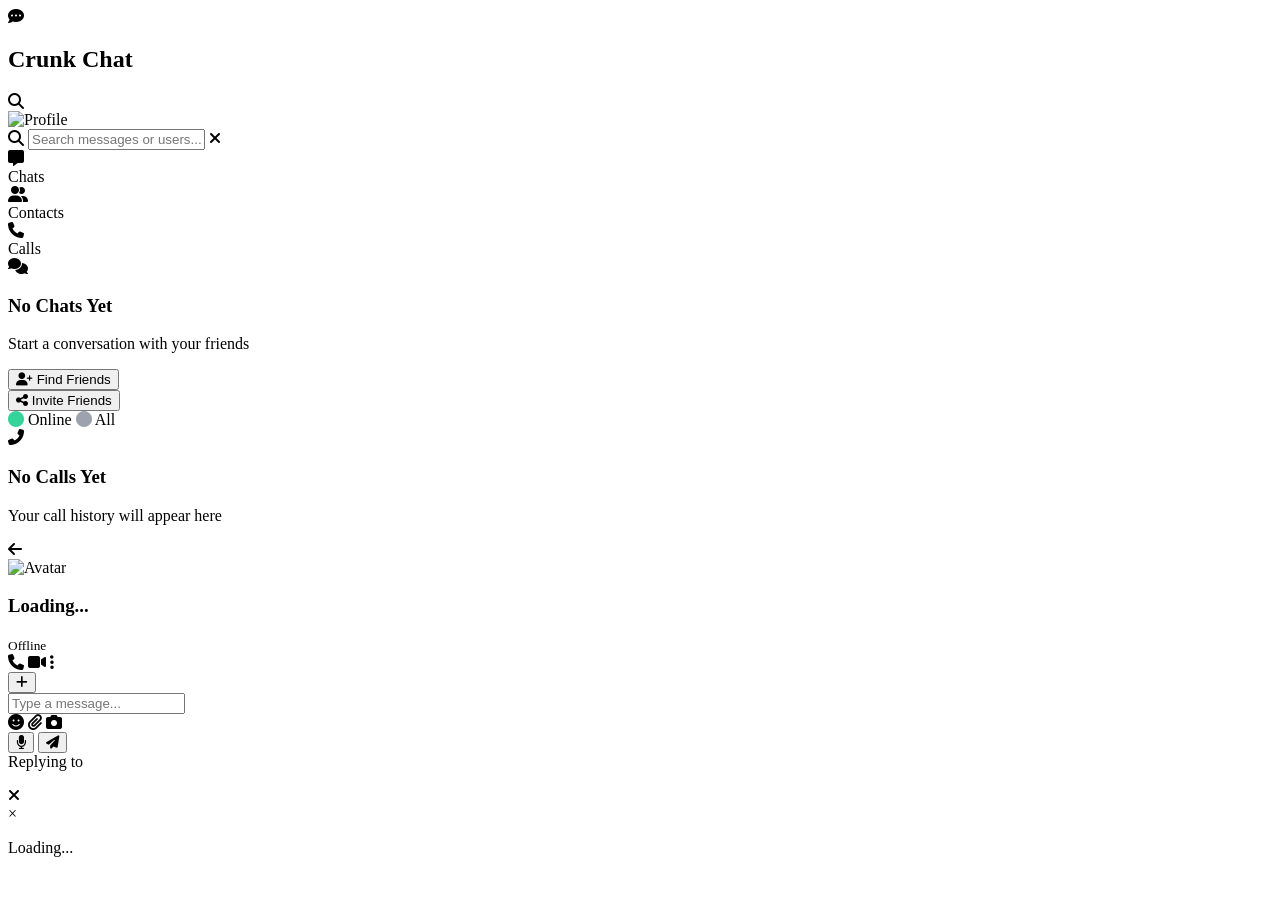
==== chat.html @ 5d9bda1d "Create chat.html" ====
<!DOCTYPE html>
<html lang="en">
<head>
    <meta charset="UTF-8">
    <meta name="viewport" content="width=device-width, initial-scale=1.0, maximum-scale=1.0, user-scalable=no">
    <title>Crunk Chat - Connect with Friends</title>
    
    <!-- Font Awesome Icons -->
    <link rel="stylesheet" href="https://cdnjs.cloudflare.com/ajax/libs/font-awesome/6.4.0/css/all.min.css">
    
    <!-- Custom CSS -->
    <link rel="stylesheet" href="chat.css">
    
    <!-- Firebase SDK -->
    <script src="https://www.gstatic.com/firebasejs/10.7.0/firebase-app.js"></script>
    <script src="https://www.gstatic.com/firebasejs/10.7.0/firebase-auth.js"></script>
    <script src="https://www.gstatic.com/firebasejs/10.7.0/firebase-firestore.js"></script>
    <script src="https://www.gstatic.com/firebasejs/10.7.0/firebase-storage.js"></script>
    
    <meta name="description" content="Chat with friends on Crunk Chat">
    <meta name="theme-color" content="#34d399">
    
    <!-- PWA Manifest -->
    <link rel="manifest" href="manifest.json">
</head>
<body>
    <div class="app-container">
        <!-- Main Home Screen -->
        <div id="home-screen" class="screen active">
            <!-- Header -->
            <header class="header">
                <div class="top-bar">
                    <div class="logo-area">
                        <i class="fas fa-comment-dots logo-icon"></i>
                        <h2>Crunk Chat</h2>
                    </div>
                    <div class="header-actions">
                        <i class="fas fa-search nav-btn" id="search-toggle"></i>
                        <div class="profile-badge" id="profile-badge">
                            <img src="https://via.placeholder.com/32" alt="Profile" id="header-profile-pic">
                        </div>
                    </div>
                </div>
                
                <!-- Search Bar (hidden by default) -->
                <div class="search-bar hidden" id="search-bar">
                    <i class="fas fa-search"></i>
                    <input type="text" placeholder="Search messages or users..." id="global-search">
                    <i class="fas fa-times clear-search" id="clear-search"></i>
                </div>
                
                <!-- Filter Tabs -->
                <div class="filter-row">
                    <div class="filter-item active" id="tab-chats">
                        <div class="icon-circle green">
                            <i class="fas fa-message"></i>
                        </div>
                        <span>Chats</span>
                        <span class="badge" id="total-unread" style="display: none;">0</span>
                    </div>
                    <div class="filter-item" id="tab-contacts">
                        <div class="icon-circle blue">
                            <i class="fas fa-user-group"></i>
                        </div>
                        <span>Contacts</span>
                    </div>
                    <div class="filter-item" id="tab-calls">
                        <div class="icon-circle purple">
                            <i class="fas fa-phone"></i>
                        </div>
                        <span>Calls</span>
                    </div>
                </div>
            </header>

            <!-- Main Content Area -->
            <main class="content">
                <!-- Chats View -->
                <div id="chats-view" class="view active">
                    <div id="empty-chats" class="empty-state">
                        <div class="empty-icon">
                            <i class="fas fa-comments"></i>
                        </div>
                        <h3>No Chats Yet</h3>
                        <p>Start a conversation with your friends</p>
                        <button class="btn-primary" onclick="switchTab('contacts')">
                            <i class="fas fa-user-plus"></i> Find Friends
                        </button>
                    </div>
                    <div id="recent-chats-list" class="chats-list"></div>
                </div>

                <!-- Contacts View -->
                <div id="contacts-view" class="view">
                    <div class="contacts-header">
                        <button id="invite-btn" class="btn-invite">
                            <i class="fas fa-share-alt"></i> Invite Friends
                        </button>
                    </div>
                    <div class="online-filter">
                        <span><i class="fas fa-circle" style="color: #34d399;"></i> Online</span>
                        <span><i class="fas fa-circle" style="color: #9ca3af;"></i> All</span>
                    </div>
                    <div id="user-list" class="contacts-list"></div>
                </div>

                <!-- Calls View -->
                <div id="calls-view" class="view">
                    <div id="empty-calls" class="empty-state">
                        <div class="empty-icon">
                            <i class="fas fa-phone-alt"></i>
                        </div>
                        <h3>No Calls Yet</h3>
                        <p>Your call history will appear here</p>
                    </div>
                    <div id="calls-list" class="calls-list"></div>
                </div>
            </main>
        </div>

        <!-- Chat Screen -->
        <div id="chat-screen" class="screen">
            <header class="chat-header">
                <div class="chat-header-left">
                    <i class="fas fa-arrow-left" id="back-btn"></i>
                    <div class="chat-user-info" id="chat-user-info">
                        <img src="" alt="Avatar" id="chat-avatar" class="chat-avatar">
                        <div class="chat-user-details">
                            <h3 id="chat-with-name">Loading...</h3>
                            <div class="user-status">
                                <span class="status-indicator" id="chat-status-indicator"></span>
                                <small id="chat-status-text">Offline</small>
                                <span class="typing-indicator" id="typing-indicator" style="display: none;">typing...</span>
                            </div>
                        </div>
                    </div>
                </div>
                <div class="chat-header-right">
                    <i class="fas fa-phone" id="voice-call-btn"></i>
                    <i class="fas fa-video" id="video-call-btn"></i>
                    <i class="fas fa-ellipsis-vertical" id="chat-menu-btn"></i>
                </div>
            </header>
            
            <!-- Chat Messages Container -->
            <div class="chat-messages" id="message-box">
                <!-- Messages will be loaded here -->
            </div>
            
            <!-- Message Input Area -->
            <div class="chat-input-area">
                <button class="attach-btn" id="attach-btn">
                    <i class="fas fa-plus"></i>
                </button>
                
                <input type="file" id="image-upload" accept="image/*,video/*" style="display: none;" multiple>
                <input type="file" id="file-upload" accept="*/*" style="display: none;">
                
                <div class="input-wrapper">
                    <input type="text" placeholder="Type a message..." id="msg-input">
                    <div class="input-actions">
                        <i class="fas fa-smile" id="emoji-btn"></i>
                        <i class="fas fa-paperclip" id="file-btn"></i>
                        <i class="fas fa-camera" id="camera-btn"></i>
                    </div>
                </div>
                
                <button class="mic-btn" id="mic-btn">
                    <i class="fas fa-microphone"></i>
                </button>
                <button class="send-btn hidden" id="send-btn">
                    <i class="fas fa-paper-plane"></i>
                </button>
            </div>
        </div>
    </div>

    <!-- Message Reply Preview -->
    <div id="reply-preview" class="reply-preview hidden">
        <div class="reply-content">
            <span class="reply-to">Replying to <span id="reply-name"></span></span>
            <p id="reply-text"></p>
        </div>
        <i class="fas fa-times" id="close-reply"></i>
    </div>

    <!-- Image Preview Modal -->
    <div id="image-modal" class="modal hidden">
        <span class="close-modal">&times;</span>
        <img class="modal-content" id="modal-image">
        <div id="modal-caption"></div>
    </div>

    <!-- Toast Notifications -->
    <div id="toast-container" class="toast-container"></div>

    <!-- Loading Overlay -->
    <div id="loading-overlay" class="loading-overlay hidden">
        <div class="loading-spinner"></div>
        <p>Loading...</p>
    </div>

    <script type="module" src="chat.js"></script>
    
    <script>
        // Register Service Worker for PWA
        if ('serviceWorker' in navigator) {
            window.addEventListener('load', () => {
                navigator.serviceWorker.register('/sw.js')
                    .then(registration => {
                        console.log('ServiceWorker registered:', registration);
                    })
                    .catch(error => {
                        console.log('ServiceWorker registration failed:', error);
                    });
            });
        }

        // Handle visibility change for online/offline status
        document.addEventListener('visibilitychange', () => {
            if (document.visibilityState === 'visible') {
                console.log('App is visible');
                // Update user status to online
                if (window.updateUserStatus) {
                    window.updateUserStatus('online');
                }
            } else {
                console.log('App is hidden');
                // Update user status to away
                if (window.updateUserStatus) {
                    window.updateUserStatus('away');
                }
            }
        });

        // Handle online/offline events
        window.addEventListener('online', () => {
            showToast('You are back online!');
            if (window.updateUserStatus) {
                window.updateUserStatus('online');
            }
        });

        window.addEventListener('offline', () => {
            showToast('You are offline. Messages will send when you reconnect.');
            if (window.updateUserStatus) {
                window.updateUserStatus('offline');
            }
        });
    </script>
</body>
</html>
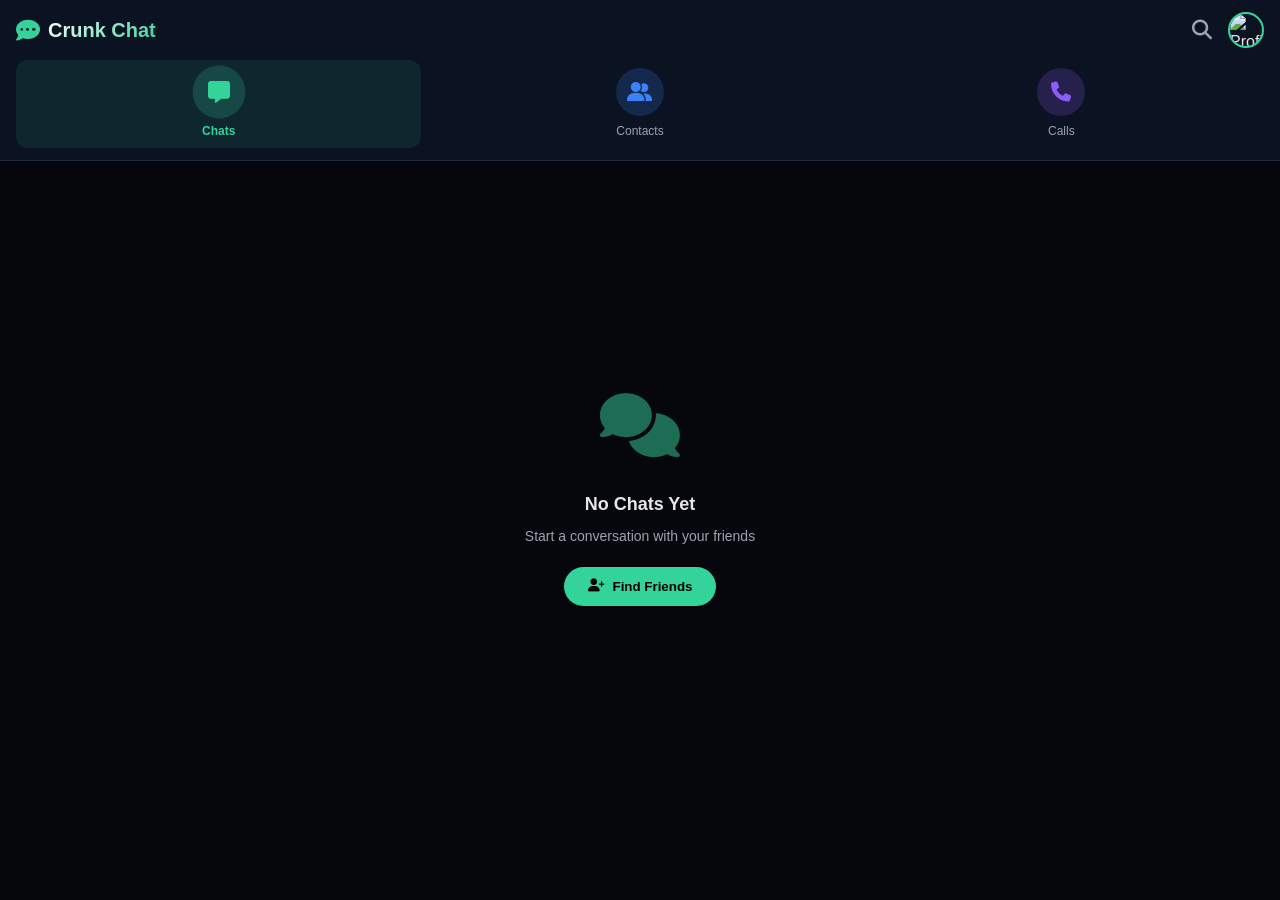
==== commit 2cb5f85c: "Update chat.html" ====
--- a/chat.html
+++ b/chat.html
@@ -16,12 +16,13 @@
     <script src="https://www.gstatic.com/firebasejs/10.7.0/firebase-auth.js"></script>
     <script src="https://www.gstatic.com/firebasejs/10.7.0/firebase-firestore.js"></script>
     <script src="https://www.gstatic.com/firebasejs/10.7.0/firebase-storage.js"></script>
-    
+    <script src="https://cdn.jsdelivr.net/npm/@supabase/supabase-js@2"></script>
     <meta name="description" content="Chat with friends on Crunk Chat">
     <meta name="theme-color" content="#34d399">
     
     <!-- PWA Manifest -->
     <link rel="manifest" href="manifest.json">
+    
 </head>
 <body>
     <div class="app-container">
--- a/chat.css
+++ b/chat.css
@@ -0,0 +1,1045 @@
+/* ================= VARIABLES ================= */
+:root {
+    --primary: #34d399;
+    --primary-dark: #2bb078;
+    --primary-light: #6ee7b7;
+    --bg-primary: #05070d;
+    --bg-secondary: #0b1222;
+    --bg-tertiary: #111827;
+    --bg-hover: #1a2635;
+    --border-color: #1f2937;
+    --text-primary: #e6e6e6;
+    --text-secondary: #9ca3af;
+    --text-muted: #6b7280;
+    --success: #10b981;
+    --error: #ef4444;
+    --warning: #f59e0b;
+    --info: #3b82f6;
+    --online: #34d399;
+    --offline: #9ca3af;
+    --away: #f59e0b;
+    --message-out: #34d399;
+    --message-in: #1f2937;
+    --transition: all 0.3s ease;
+    --shadow-sm: 0 2px 4px rgba(0,0,0,0.1);
+    --shadow-md: 0 4px 6px rgba(0,0,0,0.1);
+    --shadow-lg: 0 10px 15px rgba(0,0,0,0.1);
+    --shadow-primary: 0 8px 20px rgba(52,211,153,0.2);
+}
+
+/* ================= BASE STYLES ================= */
+* {
+    margin: 0;
+    padding: 0;
+    box-sizing: border-box;
+}
+
+body {
+    font-family: -apple-system, BlinkMacSystemFont, 'Segoe UI', Roboto, Oxygen, Ubuntu, sans-serif;
+    background: var(--bg-primary);
+    color: var(--text-primary);
+    line-height: 1.5;
+    -webkit-font-smoothing: antialiased;
+    overflow: hidden;
+}
+
+.app-container {
+    height: 100vh;
+    display: flex;
+    flex-direction: column;
+    background: var(--bg-primary);
+    position: relative;
+}
+
+/* ================= SCREENS ================= */
+.screen {
+    display: none;
+    height: 100%;
+    flex-direction: column;
+    background: var(--bg-primary);
+}
+
+.screen.active {
+    display: flex;
+}
+
+/* ================= HEADER ================= */
+.header {
+    background: var(--bg-secondary);
+    border-bottom: 1px solid var(--border-color);
+    padding: 12px 16px;
+    position: sticky;
+    top: 0;
+    z-index: 10;
+}
+
+.top-bar {
+    display: flex;
+    justify-content: space-between;
+    align-items: center;
+    margin-bottom: 12px;
+}
+
+.logo-area {
+    display: flex;
+    align-items: center;
+    gap: 8px;
+}
+
+.logo-icon {
+    font-size: 24px;
+    color: var(--primary);
+}
+
+.logo-area h2 {
+    font-size: 20px;
+    font-weight: 600;
+    background: linear-gradient(135deg, #fff, var(--primary));
+    -webkit-background-clip: text;
+    -webkit-text-fill-color: transparent;
+}
+
+.header-actions {
+    display: flex;
+    align-items: center;
+    gap: 16px;
+}
+
+.header-actions i {
+    font-size: 20px;
+    color: var(--text-secondary);
+    cursor: pointer;
+    transition: var(--transition);
+}
+
+.header-actions i:hover {
+    color: var(--primary);
+}
+
+.profile-badge {
+    width: 36px;
+    height: 36px;
+    border-radius: 50%;
+    overflow: hidden;
+    border: 2px solid var(--primary);
+    cursor: pointer;
+}
+
+.profile-badge img {
+    width: 100%;
+    height: 100%;
+    object-fit: cover;
+}
+
+/* ================= SEARCH BAR ================= */
+.search-bar {
+    display: flex;
+    align-items: center;
+    background: var(--bg-tertiary);
+    border-radius: 30px;
+    padding: 8px 16px;
+    margin: 8px 0;
+    border: 1px solid var(--border-color);
+    transition: var(--transition);
+}
+
+.search-bar:focus-within {
+    border-color: var(--primary);
+    box-shadow: var(--shadow-primary);
+}
+
+.search-bar i {
+    color: var(--text-secondary);
+    font-size: 16px;
+    margin-right: 10px;
+}
+
+.search-bar input {
+    flex: 1;
+    background: transparent;
+    border: none;
+    outline: none;
+    color: var(--text-primary);
+    font-size: 14px;
+}
+
+.search-bar input::placeholder {
+    color: var(--text-muted);
+}
+
+.clear-search {
+    cursor: pointer;
+    transition: var(--transition);
+}
+
+.clear-search:hover {
+    color: var(--primary);
+    transform: scale(1.1);
+}
+
+/* ================= FILTER ROW ================= */
+.filter-row {
+    display: flex;
+    gap: 16px;
+    margin-top: 8px;
+}
+
+.filter-item {
+    flex: 1;
+    display: flex;
+    flex-direction: column;
+    align-items: center;
+    gap: 6px;
+    cursor: pointer;
+    padding: 8px;
+    border-radius: 12px;
+    transition: var(--transition);
+    position: relative;
+}
+
+.filter-item:hover {
+    background: var(--bg-hover);
+}
+
+.filter-item.active {
+    background: rgba(52, 211, 153, 0.1);
+}
+
+.filter-item.active .icon-circle {
+    transform: scale(1.1);
+}
+
+.filter-item.active span {
+    color: var(--primary);
+    font-weight: 600;
+}
+
+.icon-circle {
+    width: 48px;
+    height: 48px;
+    border-radius: 50%;
+    display: flex;
+    align-items: center;
+    justify-content: center;
+    font-size: 20px;
+    transition: var(--transition);
+}
+
+.icon-circle.green {
+    background: rgba(52, 211, 153, 0.2);
+    color: var(--primary);
+}
+
+.icon-circle.blue {
+    background: rgba(59, 130, 246, 0.2);
+    color: #3b82f6;
+}
+
+.icon-circle.purple {
+    background: rgba(139, 92, 246, 0.2);
+    color: #8b5cf6;
+}
+
+.filter-item span {
+    font-size: 12px;
+    color: var(--text-secondary);
+}
+
+.badge {
+    position: absolute;
+    top: 2px;
+    right: 25%;
+    background: var(--error);
+    color: white;
+    font-size: 10px;
+    padding: 2px 5px;
+    border-radius: 10px;
+    min-width: 18px;
+    text-align: center;
+}
+
+/* ================= CONTENT AREA ================= */
+.content {
+    flex: 1;
+    overflow-y: auto;
+    padding: 16px;
+    -webkit-overflow-scrolling: touch;
+}
+
+.view {
+    display: none;
+    height: 100%;
+}
+
+.view.active {
+    display: block;
+}
+
+/* ================= EMPTY STATE ================= */
+.empty-state {
+    display: flex;
+    flex-direction: column;
+    align-items: center;
+    justify-content: center;
+    height: 70vh;
+    text-align: center;
+    color: var(--text-secondary);
+}
+
+.empty-icon {
+    font-size: 64px;
+    color: var(--primary);
+    margin-bottom: 16px;
+    opacity: 0.5;
+}
+
+.empty-state h3 {
+    font-size: 18px;
+    margin-bottom: 8px;
+    color: var(--text-primary);
+}
+
+.empty-state p {
+    font-size: 14px;
+    margin-bottom: 20px;
+}
+
+.btn-primary {
+    background: var(--primary);
+    color: black;
+    border: none;
+    padding: 12px 24px;
+    border-radius: 30px;
+    font-weight: 600;
+    cursor: pointer;
+    transition: var(--transition);
+    display: flex;
+    align-items: center;
+    gap: 8px;
+}
+
+.btn-primary:hover {
+    background: var(--primary-dark);
+    transform: translateY(-2px);
+    box-shadow: var(--shadow-primary);
+}
+
+/* ================= CHATS LIST ================= */
+.chats-list,
+.contacts-list,
+.calls-list {
+    display: flex;
+    flex-direction: column;
+    gap: 8px;
+}
+
+.chat-item,
+.contact-item,
+.call-item {
+    display: flex;
+    align-items: center;
+    gap: 12px;
+    padding: 12px;
+    background: var(--bg-secondary);
+    border-radius: 12px;
+    cursor: pointer;
+    transition: var(--transition);
+    border: 1px solid var(--border-color);
+    position: relative;
+}
+
+.chat-item:hover,
+.contact-item:hover,
+.call-item:hover {
+    background: var(--bg-hover);
+    transform: translateX(4px);
+    border-color: var(--primary);
+}
+
+.chat-avatar,
+.contact-avatar,
+.call-avatar {
+    width: 56px;
+    height: 56px;
+    border-radius: 50%;
+    object-fit: cover;
+    border: 2px solid var(--border-color);
+}
+
+.chat-avatar.online,
+.contact-avatar.online {
+    border-color: var(--online);
+}
+
+.chat-info,
+.contact-info,
+.call-info {
+    flex: 1;
+}
+
+.chat-name,
+.contact-name,
+.call-name {
+    font-weight: 600;
+    font-size: 16px;
+    margin-bottom: 4px;
+    display: flex;
+    align-items: center;
+    gap: 6px;
+}
+
+.chat-last-message {
+    font-size: 13px;
+    color: var(--text-secondary);
+    display: flex;
+    align-items: center;
+    gap: 4px;
+}
+
+.chat-time {
+    font-size: 11px;
+    color: var(--text-muted);
+    margin-left: auto;
+}
+
+.unread-badge {
+    background: var(--primary);
+    color: black;
+    font-size: 11px;
+    padding: 2px 6px;
+    border-radius: 12px;
+    min-width: 20px;
+    text-align: center;
+    margin-left: 8px;
+}
+
+.status-indicator {
+    width: 10px;
+    height: 10px;
+    border-radius: 50%;
+    display: inline-block;
+    margin-right: 4px;
+}
+
+.status-indicator.online {
+    background: var(--online);
+    box-shadow: 0 0 8px var(--online);
+}
+
+.status-indicator.offline {
+    background: var(--offline);
+}
+
+.status-indicator.away {
+    background: var(--away);
+}
+
+/* ================= CONTACTS ================= */
+.contacts-header {
+    margin-bottom: 16px;
+}
+
+.btn-invite {
+    width: 100%;
+    padding: 14px;
+    background: linear-gradient(135deg, var(--primary), var(--primary-dark));
+    color: black;
+    border: none;
+    border-radius: 12px;
+    font-weight: 600;
+    cursor: pointer;
+    transition: var(--transition);
+    display: flex;
+    align-items: center;
+    justify-content: center;
+    gap: 8px;
+}
+
+.btn-invite:hover {
+    transform: translateY(-2px);
+    box-shadow: var(--shadow-primary);
+}
+
+.online-filter {
+    display: flex;
+    gap: 16px;
+    margin-bottom: 16px;
+    padding: 8px;
+    background: var(--bg-tertiary);
+    border-radius: 30px;
+}
+
+.online-filter span {
+    flex: 1;
+    text-align: center;
+    padding: 6px;
+    border-radius: 20px;
+    cursor: pointer;
+    transition: var(--transition);
+    font-size: 13px;
+}
+
+.online-filter span.active {
+    background: var(--primary);
+    color: black;
+}
+
+/* ================= CHAT SCREEN ================= */
+.chat-header {
+    display: flex;
+    justify-content: space-between;
+    align-items: center;
+    padding: 12px 16px;
+    background: var(--bg-secondary);
+    border-bottom: 1px solid var(--border-color);
+    position: sticky;
+    top: 0;
+    z-index: 10;
+}
+
+.chat-header-left {
+    display: flex;
+    align-items: center;
+    gap: 12px;
+    flex: 1;
+}
+
+#back-btn {
+    font-size: 20px;
+    cursor: pointer;
+    transition: var(--transition);
+    padding: 8px;
+}
+
+#back-btn:hover {
+    color: var(--primary);
+    transform: translateX(-4px);
+}
+
+.chat-user-info {
+    display: flex;
+    align-items: center;
+    gap: 12px;
+    flex: 1;
+    cursor: pointer;
+}
+
+.chat-avatar {
+    width: 44px;
+    height: 44px;
+    border-radius: 50%;
+    object-fit: cover;
+    border: 2px solid var(--border-color);
+}
+
+.chat-user-details h3 {
+    font-size: 16px;
+    margin-bottom: 2px;
+}
+
+.user-status {
+    display: flex;
+    align-items: center;
+    gap: 6px;
+    font-size: 11px;
+}
+
+.typing-indicator {
+    color: var(--primary);
+    font-style: italic;
+    animation: pulse 1.5s infinite;
+}
+
+.chat-header-right {
+    display: flex;
+    gap: 16px;
+}
+
+.chat-header-right i {
+    font-size: 18px;
+    color: var(--text-secondary);
+    cursor: pointer;
+    transition: var(--transition);
+    padding: 6px;
+}
+
+.chat-header-right i:hover {
+    color: var(--primary);
+    transform: scale(1.1);
+}
+
+/* ================= CHAT MESSAGES ================= */
+.chat-messages {
+    flex: 1;
+    overflow-y: auto;
+    padding: 16px;
+    display: flex;
+    flex-direction: column;
+    gap: 8px;
+    background: var(--bg-primary);
+    background-image: radial-gradient(var(--border-color) 1px, transparent 1px);
+    background-size: 30px 30px;
+}
+
+.message {
+    max-width: 75%;
+    margin-bottom: 4px;
+    animation: fadeIn 0.3s ease;
+}
+
+.message.sent {
+    align-self: flex-end;
+}
+
+.message.received {
+    align-self: flex-start;
+}
+
+.message-content {
+    padding: 10px 14px;
+    border-radius: 18px;
+    position: relative;
+    word-wrap: break-word;
+}
+
+.message.sent .message-content {
+    background: var(--message-out);
+    color: black;
+    border-bottom-right-radius: 4px;
+}
+
+.message.received .message-content {
+    background: var(--message-in);
+    color: var(--text-primary);
+    border-bottom-left-radius: 4px;
+}
+
+.message-info {
+    display: flex;
+    align-items: center;
+    gap: 4px;
+    font-size: 10px;
+    margin-top: 2px;
+    padding: 0 8px;
+    color: var(--text-muted);
+}
+
+.message.sent .message-info {
+    justify-content: flex-end;
+}
+
+.message-status {
+    font-size: 10px;
+}
+
+.message-status.sent {
+    color: var(--text-muted);
+}
+
+.message-status.delivered {
+    color: var(--text-muted);
+}
+
+.message-status.read {
+    color: var(--primary);
+}
+
+/* Message Images */
+.message-image {
+    max-width: 200px;
+    max-height: 200px;
+    border-radius: 12px;
+    cursor: pointer;
+    transition: var(--transition);
+}
+
+.message-image:hover {
+    opacity: 0.9;
+    transform: scale(1.02);
+}
+
+/* Message Video */
+.message-video {
+    max-width: 250px;
+    border-radius: 12px;
+}
+
+/* Date Separator */
+.date-separator {
+    text-align: center;
+    margin: 16px 0;
+    position: relative;
+}
+
+.date-separator span {
+    background: var(--bg-tertiary);
+    padding: 4px 12px;
+    border-radius: 20px;
+    font-size: 11px;
+    color: var(--text-secondary);
+}
+
+/* ================= CHAT INPUT AREA ================= */
+.chat-input-area {
+    display: flex;
+    align-items: center;
+    gap: 8px;
+    padding: 12px 16px;
+    background: var(--bg-secondary);
+    border-top: 1px solid var(--border-color);
+    position: sticky;
+    bottom: 0;
+}
+
+.attach-btn {
+    width: 40px;
+    height: 40px;
+    border-radius: 50%;
+    background: var(--bg-tertiary);
+    border: 1px solid var(--border-color);
+    color: var(--primary);
+    cursor: pointer;
+    transition: var(--transition);
+    display: flex;
+    align-items: center;
+    justify-content: center;
+}
+
+.attach-btn:hover {
+    background: var(--primary);
+    color: black;
+    transform: rotate(90deg);
+}
+
+.input-wrapper {
+    flex: 1;
+    display: flex;
+    align-items: center;
+    background: var(--bg-tertiary);
+    border-radius: 30px;
+    padding: 4px 8px 4px 16px;
+    border: 1px solid var(--border-color);
+    transition: var(--transition);
+}
+
+.input-wrapper:focus-within {
+    border-color: var(--primary);
+    box-shadow: var(--shadow-primary);
+}
+
+#msg-input {
+    flex: 1;
+    background: transparent;
+    border: none;
+    outline: none;
+    color: var(--text-primary);
+    font-size: 14px;
+    padding: 10px 0;
+}
+
+#msg-input::placeholder {
+    color: var(--text-muted);
+}
+
+.input-actions {
+    display: flex;
+    gap: 8px;
+    padding: 0 8px;
+}
+
+.input-actions i {
+    color: var(--text-secondary);
+    cursor: pointer;
+    transition: var(--transition);
+    padding: 6px;
+}
+
+.input-actions i:hover {
+    color: var(--primary);
+    transform: scale(1.1);
+}
+
+.mic-btn,
+.send-btn {
+    width: 44px;
+    height: 44px;
+    border-radius: 50%;
+    background: var(--primary);
+    border: none;
+    color: black;
+    cursor: pointer;
+    transition: var(--transition);
+    display: flex;
+    align-items: center;
+    justify-content: center;
+}
+
+.mic-btn:hover,
+.send-btn:hover {
+    background: var(--primary-dark);
+    transform: scale(1.05);
+    box-shadow: var(--shadow-primary);
+}
+
+.send-btn.hidden,
+.mic-btn.hidden {
+    display: none;
+}
+
+/* ================= REPLY PREVIEW ================= */
+.reply-preview {
+    position: sticky;
+    bottom: 80px;
+    left: 16px;
+    right: 16px;
+    background: var(--bg-tertiary);
+    border-left: 4px solid var(--primary);
+    border-radius: 12px;
+    padding: 12px;
+    margin: 8px 16px;
+    display: flex;
+    align-items: center;
+    justify-content: space-between;
+    animation: slideUp 0.3s ease;
+    z-index: 5;
+}
+
+.reply-content {
+    flex: 1;
+}
+
+.reply-to {
+    font-size: 11px;
+    color: var(--primary);
+    font-weight: 600;
+}
+
+.reply-content p {
+    font-size: 13px;
+    color: var(--text-secondary);
+    margin-top: 2px;
+}
+
+#close-reply {
+    color: var(--text-secondary);
+    cursor: pointer;
+    transition: var(--transition);
+    padding: 8px;
+}
+
+#close-reply:hover {
+    color: var(--error);
+    transform: rotate(90deg);
+}
+
+/* ================= MODAL ================= */
+.modal {
+    display: none;
+    position: fixed;
+    z-index: 1000;
+    padding-top: 50px;
+    left: 0;
+    top: 0;
+    width: 100%;
+    height: 100%;
+    background-color: rgba(0,0,0,0.9);
+    animation: fadeIn 0.3s ease;
+}
+
+.modal.active {
+    display: block;
+}
+
+.modal-content {
+    margin: auto;
+    display: block;
+    max-width: 90%;
+    max-height: 80vh;
+    border-radius: 12px;
+}
+
+.close-modal {
+    position: absolute;
+    top: 15px;
+    right: 35px;
+    color: #f1f1f1;
+    font-size: 40px;
+    font-weight: bold;
+    transition: var(--transition);
+    cursor: pointer;
+}
+
+.close-modal:hover {
+    color: var(--error);
+    transform: rotate(90deg);
+}
+
+#modal-caption {
+    margin: auto;
+    display: block;
+    width: 80%;
+    max-width: 700px;
+    text-align: center;
+    color: #ccc;
+    padding: 10px 0;
+}
+
+/* ================= TOAST NOTIFICATIONS ================= */
+.toast-container {
+    position: fixed;
+    bottom: 20px;
+    left: 50%;
+    transform: translateX(-50%);
+    z-index: 10000;
+    width: 90%;
+    max-width: 300px;
+    pointer-events: none;
+}
+
+.toast {
+    background: var(--bg-secondary);
+    color: var(--text-primary);
+    padding: 12px 16px;
+    border-radius: 30px;
+    margin-top: 8px;
+    opacity: 0;
+    transform: translateY(20px);
+    transition: all 0.3s ease;
+    box-shadow: var(--shadow-lg);
+    display: flex;
+    align-items: center;
+    gap: 8px;
+    font-size: 13px;
+    border-left: 4px solid var(--primary);
+    pointer-events: auto;
+}
+
+.toast.show {
+    opacity: 1;
+    transform: translateY(0);
+}
+
+.toast.success {
+    border-left-color: var(--success);
+}
+
+.toast.error {
+    border-left-color: var(--error);
+}
+
+.toast.info {
+    border-left-color: var(--info);
+}
+
+/* ================= LOADING OVERLAY ================= */
+.loading-overlay {
+    position: fixed;
+    top: 0;
+    left: 0;
+    width: 100%;
+    height: 100%;
+    background: rgba(0,0,0,0.8);
+    display: flex;
+    flex-direction: column;
+    align-items: center;
+    justify-content: center;
+    z-index: 100000;
+    backdrop-filter: blur(5px);
+}
+
+.loading-spinner {
+    width: 50px;
+    height: 50px;
+    border: 4px solid var(--bg-tertiary);
+    border-top-color: var(--primary);
+    border-radius: 50%;
+    animation: spin 1s linear infinite;
+    margin-bottom: 16px;
+}
+
+@keyframes spin {
+    to { transform: rotate(360deg); }
+}
+
+/* ================= UTILITY CLASSES ================= */
+.hidden {
+    display: none !important;
+}
+
+@keyframes fadeIn {
+    from {
+        opacity: 0;
+    }
+    to {
+        opacity: 1;
+    }
+}
+
+@keyframes slideUp {
+    from {
+        opacity: 0;
+        transform: translateY(20px);
+    }
+    to {
+        opacity: 1;
+        transform: translateY(0);
+    }
+}
+
+@keyframes pulse {
+    0%, 100% {
+        opacity: 1;
+    }
+    50% {
+        opacity: 0.5;
+    }
+}
+
+/* ================= RESPONSIVE ================= */
+@media (max-width: 480px) {
+    .header {
+        padding: 8px 12px;
+    }
+    
+    .logo-area h2 {
+        font-size: 18px;
+    }
+    
+    .icon-circle {
+        width: 40px;
+        height: 40px;
+        font-size: 18px;
+    }
+    
+    .filter-item span {
+        font-size: 11px;
+    }
+    
+    .chat-avatar {
+        width: 44px;
+        height: 44px;
+    }
+    
+    .message {
+        max-width: 85%;
+    }
+    
+    .chat-header-right i {
+        font-size: 16px;
+    }
+}
+
+@media (max-width: 360px) {
+    .chat-avatar {
+        width: 36px;
+        height: 36px;
+    }
+    
+    .chat-user-details h3 {
+        font-size: 14px;
+    }
+    
+    .user-status {
+        font-size: 10px;
+    }
+}
